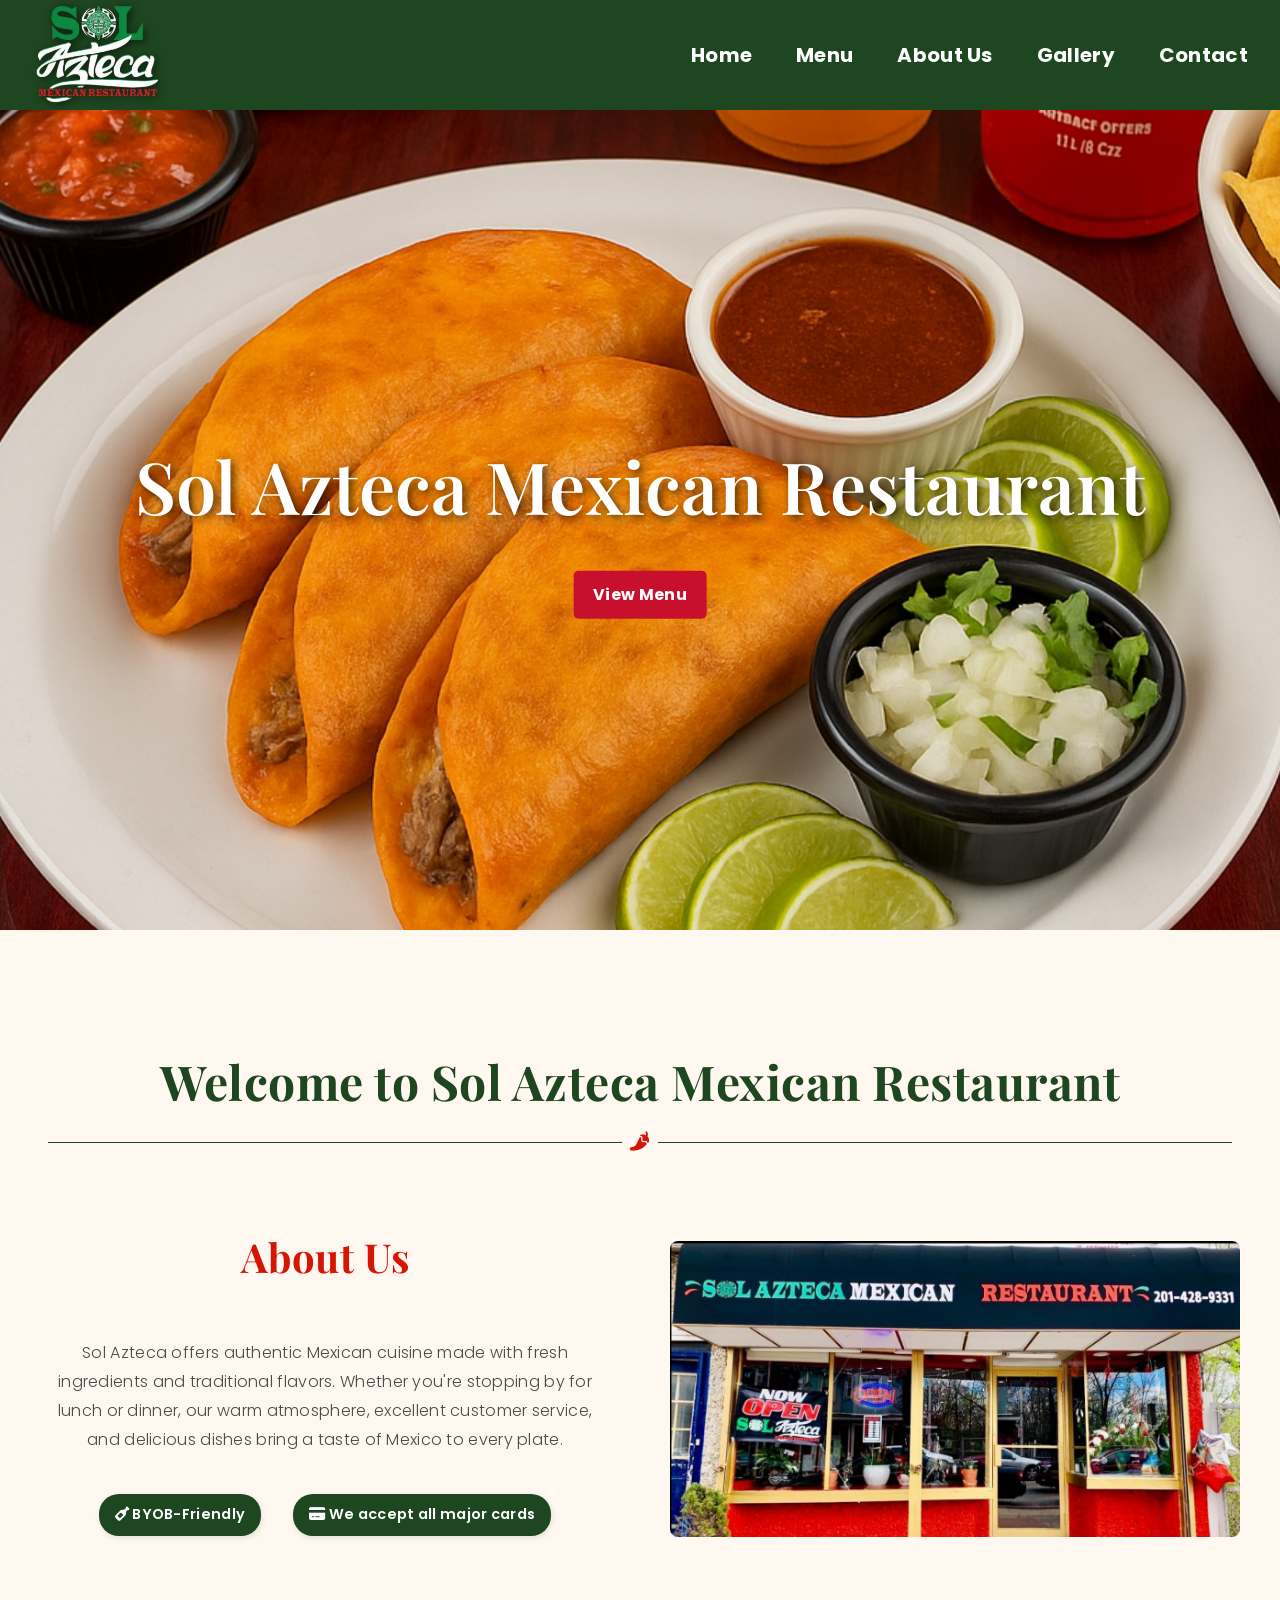
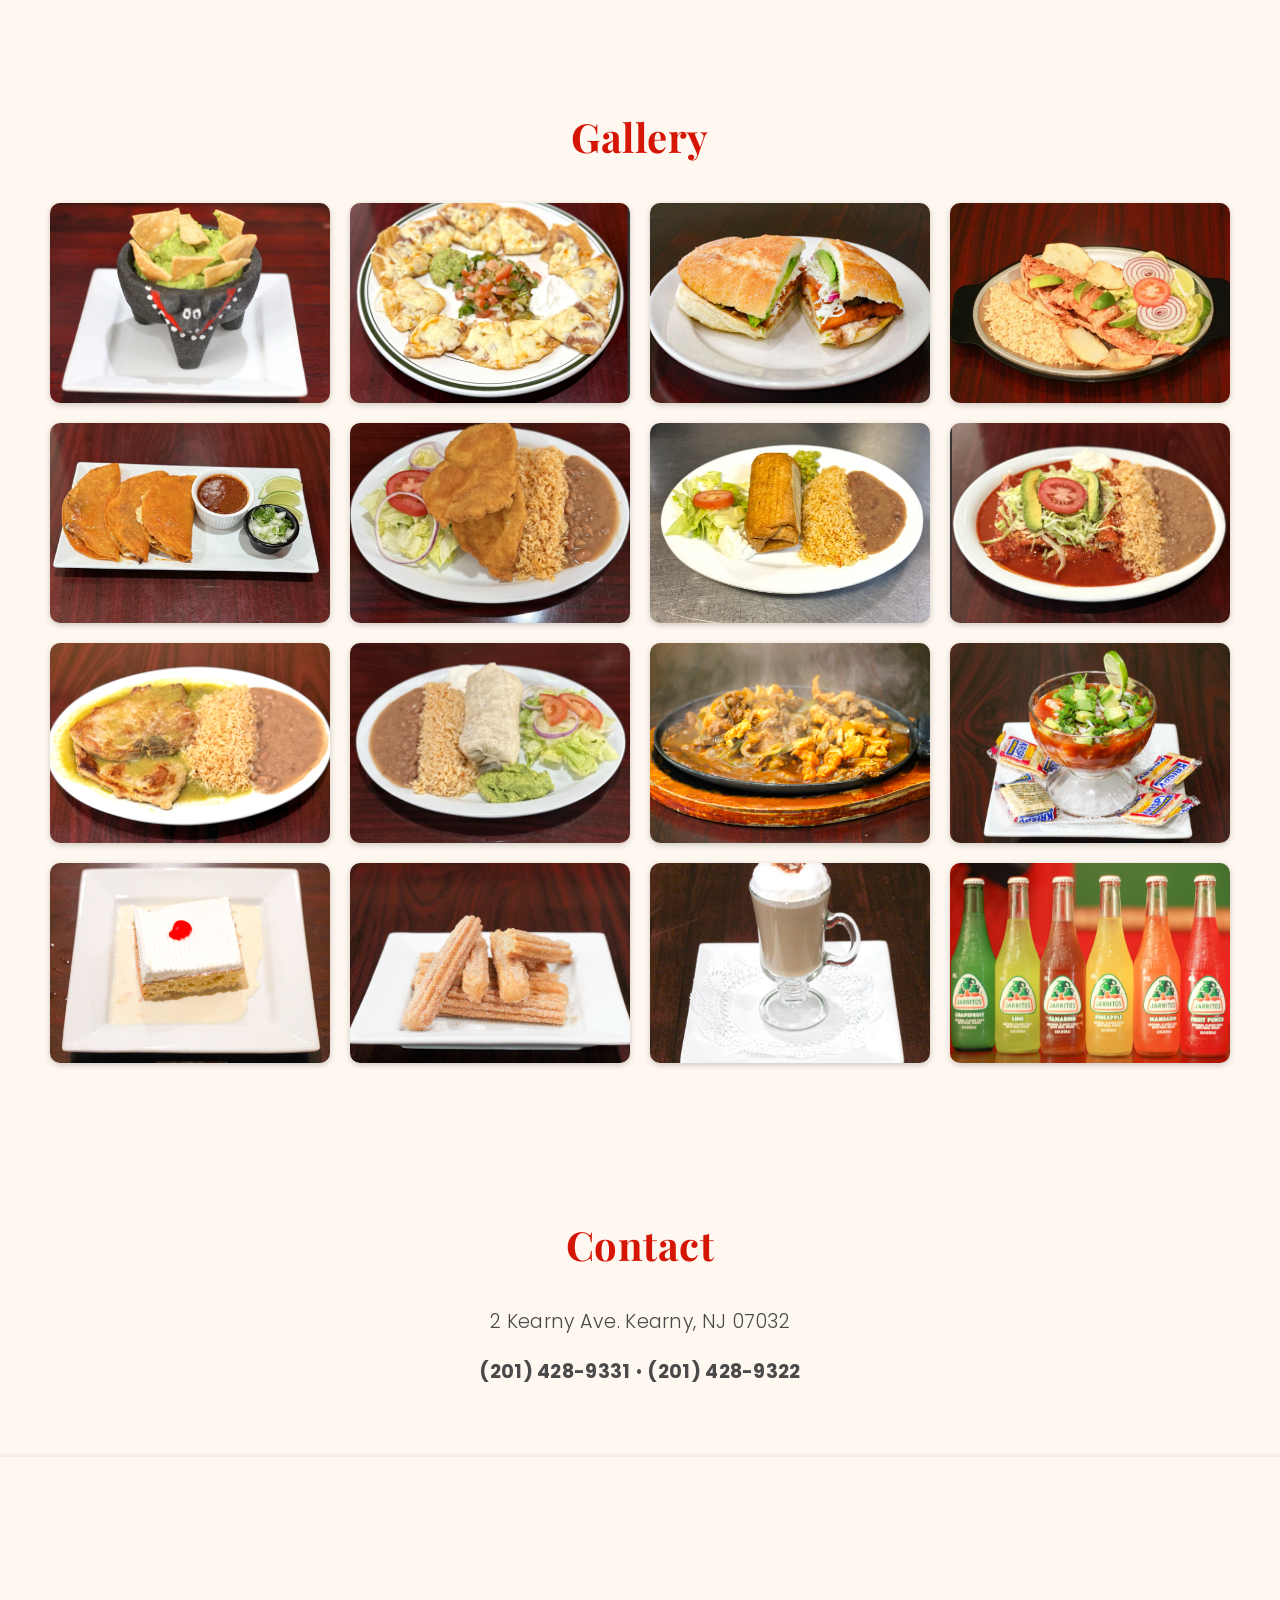
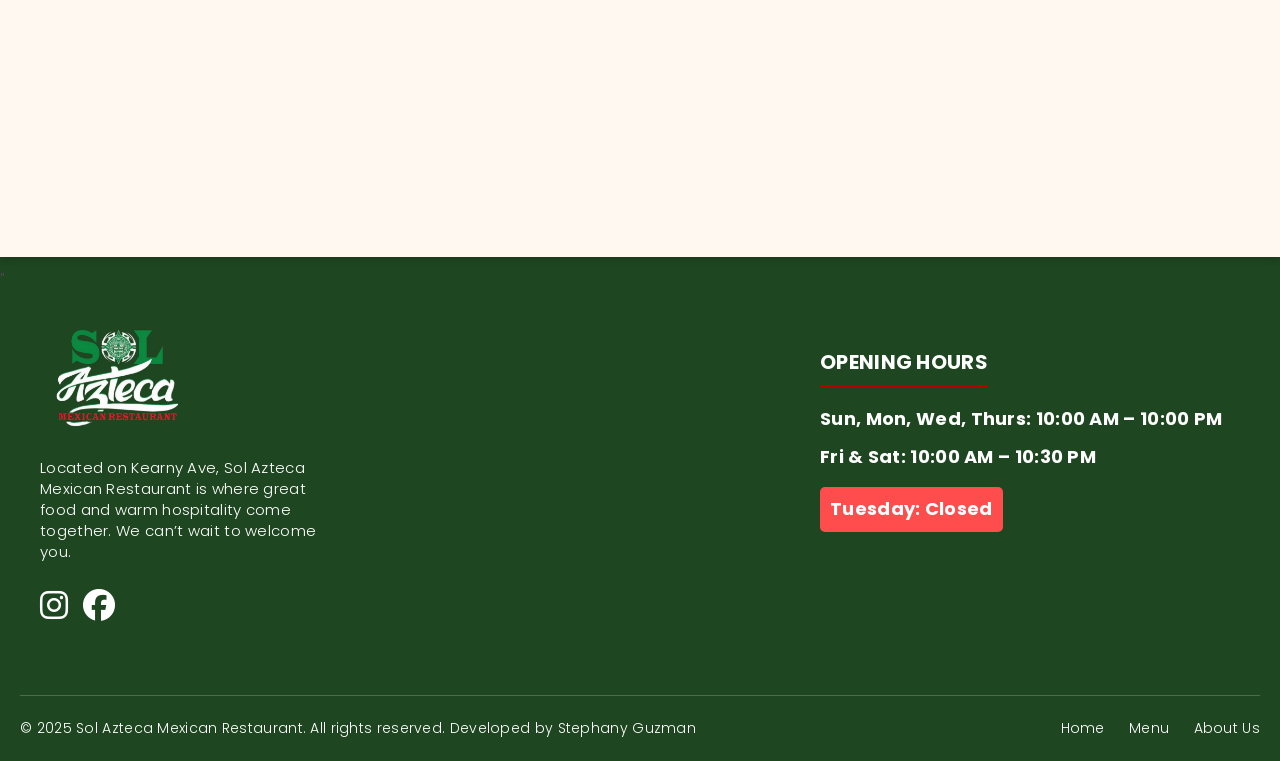
==== index.html @ 0f2d443c "Update styles and scroll button behavior" ====
<!DOCTYPE html>
<html lang="en">
<head>
  <meta charset="UTF-8" />
  <meta name="viewport" content="width=device-width, initial-scale=1.0" />
  <title>Sol Azteca Restaurant</title>
  <link rel="stylesheet" href="style.css" />
  <link href="https://fonts.googleapis.com/css2?family=Playfair+Display&family=Poppins&display=swap" rel="stylesheet">
  <link rel="stylesheet" href="https://cdnjs.cloudflare.com/ajax/libs/font-awesome/6.4.0/css/all.min.css">
  <link href="https://fonts.googleapis.com/css2?family=Open+Sans:wght@700&display=swap" rel="stylesheet">
</head>
<body>

  <!-- Header / Navigation -->
<header id="home" class="navbar">
  <div class="header-content">
    <!-- Logo -->
    <a href="#home">
      <img src="images/logo1.png" alt="Sol Azteca Logo" class="logo" />
    </a>

    <!-- Hamburger Icon (for mobile) -->
    <div class="hamburger" id="hamburger">
      <span></span>
      <span></span>
      <span></span>
    </div>

    <!-- Navigation Links (visible on desktop) -->
    <nav>
      <ul class="nav-links">
        <li><a href="#home">Home</a></li>
        <li><a href="menu.html">Menu</a></li>
        <li><a href="#aboutUs">About Us</a></li>
        <li><a href="#gallery">Gallery</a></li>        
        <li><a href="#contact-us">Contact</a></li>    
      </ul>
    </nav>
  </div>
</header>

<!-- Mobile Slide-In Menu -->
<div class="backdrop" id="backdrop"></div>
<div class="side-menu" id="sideMenu">
  <span class="close-btn" id="closeBtn">&times;</span>
  <ul>
    <li><a href="#home">Home</a></li>
    <li><a href="menu.html">Menu</a></li>
    <li><a href="#aboutUs">About Us</a></li>
    <li><a href="#gallery">Gallery</a></li>       
    <li><a href="#contact-us">Contact Us</a></li>    
  </ul>
</div>

  <!-- Hero Section -->
  <section class="hero-section">
    <img src="images/foto.png" alt="Torta Dish" class="hero-image">
    <img src="images/mobileversion1.png" alt="Torta Dish" class="hero-image mobile-hero">
    <!--<img src="image3.png" alt="Torta Dish" class="hero-image">-->
    <div class="hero-text-container">
      <h1 class="hero-text">Sol Azteca Mexican Restaurant</h1>
      <a href="menu.html" class="view-menu-btn">View Menu</a>
    </div>
  </section>

  <!-- About Us Section -->
  <section id="aboutUs" class="welcome-section">
    <h1 class="welcome-heading">Welcome to Sol Azteca Mexican Restaurant</h1>
    <div class="icon-divider">
      <i class="fas fa-pepper-hot"></i>
    </div>
  </section>

  <section class="about-us-section">
    <div class="column left">
      <h2 class="section-heading">About Us</h2>
      <p>
        Sol Azteca offers authentic Mexican cuisine made with fresh ingredients and traditional flavors.
        Whether you're stopping by for lunch or dinner, our warm atmosphere, excellent customer service,
        and delicious dishes bring a taste of Mexico to every plate.
      </p>
      <div class="about-extra-pill-container">
        <span class="about-pill">
          <i class="fas fa-wine-bottle"></i> BYOB-Friendly</span>
        <span class="about-pill">
          <i class="fas fa-credit-card"></i> We accept all major cards</span>
      </div>

    </div>
    <div class="column right">
      <img src="images/image2.png" alt="Our Restaurant">
    </div>
  </section>

  <section class="gallery-section" id="gallery">
    <h2 class="section-heading">Gallery</h2>
    <div class="gallery-container">
      <img src="images/picture0.png" alt="Restaurant exterior">
      <img src="images/pic4.png" alt="Restaurant exterior">
      <img src="images/picture3.png" alt="Restaurant exterior">
      <img src="images/pic1.png" alt="Tacos al pastor">
      <img src="images/pic2.png" alt="Restaurant interior">
      <img src="images/pic3.png" alt="Restaurant exterior">
      <img src="images/pic5.png" alt="Restaurant exterior">
      <img src="images/pic6.png" alt="Restaurant exterior">
      <img src="images/pic7.png" alt="Restaurant exterior">
      <img src="images/pic8.png" alt="Restaurant exterior">
      <img src="images/pic9.png" alt="Restaurant exterior">
      <img src="images/picture9.png" alt="Restaurant exterior">
      <img src="images/pic11.png" alt="Restaurant exterior">
      <img src="images/pic12.png" alt="Restaurant exterior">
      <img src="images/pic10.png" alt="Restaurant exterior">
      <img src="images/picture10.png" alt="Restaurant exterior">
    </div>
    <div id="lightbox" class="lightbox">
      <span class="lightbox-close">&times;</span>
      <img class="lightbox-img" src="" alt="Enlarged image">
      <a class="prev">&#10094;</a>
      <a class="next">&#10095;</a>
    </div>
  </section>

  <section id="contact-us">
  <h2 class="section-heading">Contact</h2>
  <p class="contact-address">2 Kearny Ave. Kearny, NJ 07032</p>
  <p class="contact-phone">
    <a href="tel:2014289331">(201) 428-9331</a>
    <span class="dot">•</span>
    <a href="tel:2014289322">(201) 428-9322</a>
  </p>
</section>

  <div class="map-container">
  <iframe
    src="https://www.google.com/maps/embed?pb=!1m18!1m12!1m3!1d3022.4393961234505!2d-74.1598966239723!3d40.75235957138764!2m3!1f0!2f0!3f0!3m2!1i1024!2i768!4f13.1!3m3!1m2!1s0x89c2558ed1b25737%3A0x74ed5028682b378c!2sSol%20Azteca%20Mexican%20Restaurant!5e0!3m2!1sen!2sus!4v1751245644269!5m2!1sen!2sus" width="1200" height="400" style="border:0;" allowfullscreen="" loading="lazy" referrerpolicy="no-referrer-when-downgrade"></iframe>"
  </iframe>
</div>

  <!-- Contact Footer Section -->
<footer class="contact-footer">
  <div class="contact-content left">
    <!-- Left: Logo and Tagline -->
    <div class="footer-column">
      <img src="images/logo1.png" alt="Sol Azteca Logo" class="footer-logo">
      <p class="footer-tagline">
        Located on Kearny Ave, Sol Azteca Mexican Restaurant is where great food and warm hospitality come together. We can’t wait to welcome you.
      </p>
      <div class="social-icons">
        <a href="https://www.instagram.com/solaztecarestaurant/" target="_blank" aria-label="Instagram">
          <i class="fab fa-instagram"></i>
        </a>
        <a href="https://www.facebook.com/SolAztecaNewJersey" target="_blank" aria-label="Facebook">
          <i class="fab fa-facebook"></i>
        </a>
      </div>
    </div>

    <!-- Right: Opening Hours -->
    <div class="footer-column right">
      <h4>OPENING HOURS</h4>
      <ul class="hours-list">
        <li><span class="day-label">Sun, Mon, Wed, Thurs:</span><span class="hour-time"> 10:00 AM – 10:00 PM</span></li>
        <li><span class="day-label">Fri & Sat:</span><span class="hour-time"> 10:00 AM – 10:30 PM</span></li>
        <li><span class="closed-day">Tuesday: Closed</span></li>
      </ul>
    </div>
  </div>

  <!-- Bottom Row -->
  <div class="footer-bottom">
    <p>© 2025 Sol Azteca Mexican Restaurant. All rights reserved. Developed by Stephany Guzman</p>

    <div class="footer-links">
      <a href="index.html#home">Home</a>
      <a href="menu.html">Menu</a>
      <a href="index.html#aboutUs">About Us</a>
    </div>
  </div>
</footer>

<button id="backToTop" title="Back to top">
  <span class="arrow-up">↑</span>
</button>
  
  <script src="script.js"></script>
</body>
</html>
---- style.css ----
/* -------------------- */
/* 🌐 GLOBAL RESET & BASE */
/* -------------------- */
html {
  margin: 0;
  padding: 0;
  scroll-behavior: smooth;
}

body {
  margin: 0;
  padding: 0;
  overflow-x: hidden;
  font-family: 'Poppins', sans-serif;
  font-weight: 300;
  line-height: 1.8;
  letter-spacing: 0.3px;
  background-color: #fff8f0;
  color: #4a4a4a;
}

/* -------------------- */
/* 🔝 NAVIGATION BAR    */
/* -------------------- */
.navbar {
  background-color: #1E4620;
  padding: 0 20px;
  height: 110px;
  display: flex;
  align-items: center;
  z-index: 1000;
  overflow: visible;
  position: sticky;  
  top: 0; 
}

.header-content {
  display: flex;
  justify-content: space-between;
  align-items: center;
  width: 100%;
  flex-wrap: wrap;
}

.logo {
  height: 120px;
  width: auto;
  filter: drop-shadow(2px 2px 4px rgba(0, 0, 0, 0.6));
  margin-top: 5px;
}

/* Nav links */
.nav-links {
  list-style: none;
  display: flex;
  gap: 20px;
  margin: 0;
  padding: 0;
}

.nav-links a {
  padding: 8px 12px;
  border-radius: 5px;
  text-decoration: none;
  color: white;
  font-weight: bold;
  font-size: 20px;
  transition: background-color 0.3s ease;
}

.nav-links a:hover {
  background-color: #B70100;
  color: white;
}

/* Hamburger */
.hamburger {
  display: none;
  flex-direction: column;
  gap: 5px;
  cursor: pointer;
  margin-left: auto;
}

.hamburger span {
  width: 25px;
  height: 3px;
  background: white;
  border-radius: 2px;
}

/* Sidebar styles */
.side-menu {
  position: fixed;
  top: 0;
  right: -300px;
  left: auto;
  width: 250px;
  height: 100%;
  background-color: #004d00;
  color: white;
  padding: 60px 20px;
  box-shadow: -2px 0 5px rgba(0,0,0,0.5);
  transition: right 0.3s ease;
  z-index: 1100;
}

.side-menu ul {
  list-style: none;
  padding: 0;
}

.side-menu li {
  margin: 20px 0;
  border-bottom: 1px solid white;
  padding-bottom: 10px;
}

.side-menu a {
  color: white;
  text-decoration: none;
  font-size: 18px;
}

.side-menu.show {
  right: 0;
}

.close-btn {
  position: absolute;
  top: 20px;
  right: 25px;
  font-size: 30px;
  cursor: pointer;
}

/* Backdrop */
.backdrop {
  position: fixed;
  top: 0;
  left: 0;
  width: 100%;
  height: 100vh;
  background-color: rgba(0, 0, 0, 0.5);
  z-index: 998;
  display: none;
}

.backdrop.visible {
  display: block;
}

/* -------------------- */
/* 🖼️ HERO SECTION      */
/* -------------------- */

.hero-section {
  position: relative;
  width: 100%;
  height: calc(100vh - 80px);        
  overflow: hidden;
}

.hero-section .hero-image {
  position: absolute;   
  top: 0;
  left: 0;
  width: 100%;
  height: 100%;
  object-fit: cover;
  z-index: 0;           
}

.hero-text-container {
  position: absolute;
  top: 50%;
  left: 50%;
  transform: translate(-50%, -50%);
  padding: 30px 40px; 
  border-radius: 12px;
  text-align: center;
  animation: fadeInUp 1s ease-out forwards;
}

.hero-text {
  font-family: 'Playfair Display', serif;
  font-size: 4.5rem;
  font-weight: 600;
  color: white;
  text-shadow: 3px 3px 10px rgba(0, 0, 0, 0.7);
  margin: 0;
  text-align: center;
  white-space: nowrap; 
}

.view-menu-btn {
  display: inline-block;
  margin-top: 20px;
  padding: 10px 20px;
  background-color: #c8102e; 
  color: white;
  font-weight: bold;
  text-decoration: none;
  border-radius: 5px;
  font-size: 1rem;
  transition: background-color 0.3s ease;
}

.view-menu-btn:hover {
  background-color: #a50d25;
}

.view-menu-btn:focus {
  outline: 2px solid #fff;
  outline-offset: 2px;
}

/* -------------------- */
/* 🎨 FEATURED IMAGE    */
/* -------------------- */
.featured-image img {
  width: 100%;
  max-width: 900px;
  display: block;
  margin: 30px auto;
  border-radius: 10px;
  box-shadow: 0 4px 12px rgba(0, 0, 0, 0.2);
}

/* -------------------- */
/* 🏠 GENERAL HEADER    */
/* -------------------- */

.welcome-heading {
  font-family: 'Playfair Display', serif; 
  font-style: normal;                     
  font-weight: 700;
  font-size: 3rem;
  color: #1E4620;                         
  margin: 0.5rem 0;
  letter-spacing: 0.5px;
  padding-top: 60px; 
}

.icon-divider {
  display: flex;
  align-items: center;
  justify-content: center;
  margin: 0.3rem 0 0.6rem;
}
.icon-divider::before,
.icon-divider::after {
  content: "";
  flex: 1;
  height: 0.5px;
  background: #1E4620;
  margin: 0 0.5rem;
}
.icon-divider i {
  color: #D61605;  /* pepper-red accent */
  font-size: 1.2rem;
}

/* -------------------- */
/* 🏠 ABOUT US SECTION  */
/* -------------------- */

.about-us-section {
  display: flex;
  align-items: flex-start;
  gap: 40px;
  max-width: 1200px;
  margin: 60px auto;
  padding: 0 20px;
  padding-bottom: 60px; 
}

.column {
  flex: 1 1 50%;
}

.column.right img {
  width: 100%;
  display: block;
  border-radius: 8px;
}

.column.left {
  display: flex;
  flex-direction: column;
  justify-content: center;
  transform: translateY(-80px); 
  padding-right: 20px; 
  align-items: center;
  text-align: center;
  margin-bottom: -65px; 
}

.section-heading {
  font-size: 1.8rem;
}

/* Container for the policy pills */
.about-extra-pill-container {
  margin-top: 1.5rem;
  display: flex;
  gap: 2rem;
  flex-wrap: wrap;
  justify-content: center;
}

/* Individual pill styles */
.about-pill {
  display: inline-block;
  background-color: #1E4620;  
  color: white;
  padding: 0.5rem 1rem;
  border-radius: 20px;
  font-size: 0.9rem;
  font-weight: 600;
  white-space: nowrap;
  box-shadow: 1px 2px 6px rgba(0, 0, 0, 0.1);
  transition: background-color 0.3s ease-in-out;
}

.about-pill:hover {
  background-color: #15401a;  /* slightly darker green */
  box-shadow: 0 4px 8px rgba(0, 0, 0, 0.3); /* bolder shadow */
}

/* -------------------- */
/* 🖼️ GALLERY SECTION   */
/* -------------------- */

.gallery-section {
  padding: 50px 20px 40px !important; 
  max-width: 1200px;
  margin: auto;
  text-align: center;
}

.gallery-container {
  display: grid;
  grid-template-columns: repeat(4, 1fr); /* Always 4 on desktop */
  gap: 20px;
  padding: 0 10px;
}

.gallery-container img {
  width: 100%;
  height: 200px;              
  object-fit: cover;         
  border-radius: 10px;       
  box-shadow: 0 2px 6px rgba(0, 0, 0, 0.2);
  background-color: transparent; 
}

/* -------------------- */
/* 💡 LIGHTBOX POPUP    */
/* -------------------- */

.lightbox {
  display: none;
  position: fixed;
  z-index: 9999;
  top: 0; left: 0;
  width: 100vw;
  height: 100vh;
  background-color: rgba(0,0,0,0.9);
  justify-content: center;
  align-items: center;
  flex-direction: column;
}

.lightbox-img {
  width: auto;
  height: 80vh; 
  max-width: 90vw;
  object-fit: contain; 
  border-radius: 10px;
  box-shadow: 0 4px 20px rgba(255, 255, 255, 0.2);
}

.lightbox-close {
  position: absolute;
  top: 30px;
  right: 50px;
  color: white;
  font-size: 40px;
  font-weight: bold;
  cursor: pointer;
  z-index: 10000;
}

.lightbox .prev,
.lightbox .next {
  position: absolute;
  top: 50%;
  font-size: 50px;
  color: white;
  cursor: pointer;
  transform: translateY(-50%);
  user-select: none;
  padding: 0 20px;
}

.lightbox .prev { left: 0; }
.lightbox .next { right: 0; }


/* -------------------- */
/* 📞 CONTACT FOOTER    */
/* -------------------- */
#contact-us {
  text-align: center;
  padding: 50px 15px 30px;  /* top | left/right | bottom */
  font-size: 1.2rem;
  line-height: 1.6;
}

.contact-address {
  margin-bottom: 10px;
}

.contact-phone a {
  color: inherit;
  text-decoration: none;
  font-weight: bold;
}

.contact-phone a:hover {
  color: #c93b2c;
}

.contact-footer {
  background-color: #1E4620;
  color: white;
  padding: 40px 20px 20px;
  font-family: 'Poppins', sans-serif;
}

.contact-content {
  display: flex;
  justify-content: space-between;
  align-items: flex-start;
  flex-wrap: wrap;
  max-width: 1300px;
  margin: 0 auto;
  gap: 40px 30px;
}

.footer-logo {
  height: 120px;
  max-width: 100%;
}

.footer-tagline {
  color: white;
  font-size: 15px;
  margin-top: 10px;
  line-height: 1.4;
  max-width: 300px;
}

.footer-column {
  flex: 1;
  padding: 20px;
  min-width: 250px;
}

.footer-column.left {
  text-align: left;
  font-size: 1.1rem;  
  line-height: 1.6;
}

.footer-column.center {
  text-align: center;
}

.footer-column.right {
  text-align: left;
  display: flex;
  flex-direction: column;
  align-items: flex-start;
  flex: 1.2;               
  max-width: 420px;        
} 

.footer-column h3,
.footer-column h4 {
  margin-bottom: 10px;
  font-size: 20px;
}

.footer-column ul {
  list-style: none;
  padding: 0;
  margin: 0;
}

.footer-column ul li {
  margin-bottom: 6px;
}

.footer-column.right ul li {
  font-size: 18px;
  font-weight: 700; 
}

.footer-column.right .closed-day {
  background-color: #ff4c4c;
  color: white;
  padding: 6px 10px;
  border-radius: 5px;
  font-weight: bold;
  display: inline-block;
  margin-top: 8px;
}

.footer-column.right h4 {
  border-bottom: 3px solid #B70100;
  display: inline-block;
  padding-bottom: 5px;
  margin-bottom: 15px;
}

/* Social Media Icons */
.social-icons {
  margin-top: 10px;
  display: flex;
  gap: 15px;
}

.social-icons a {
  color: white;
  font-size: 32px;
  text-decoration: none;
  transition: color 0.3s ease, transform 0.3s ease;
}

.social-icons a:hover {
  color: #B70100;
  transform: scale(1.1);
}

/* Footer Bottom */
.footer-bottom {
  margin-top: 40px;
  padding-top: 20px;
  border-top: 1px solid #ffffff33;
  display: flex;
  justify-content: space-between;
  flex-wrap: wrap;
  font-size: 14px;
}

.footer-bottom p {
  margin: 0;
}

.footer-links a {
  color: white;
  margin-left: 20px;
  text-decoration: none;
}

.footer-links a:hover {
  text-decoration: underline;
}

/* -------------------- */
/* 🌱 MAP CONTAINER     */
/* -------------------- */
.map-container {
  width: 100vw;
  max-width: none;
  height: 400px;
  margin: 20px 0 0;
  position: relative;
  left: 50%;
  transform: translateX(-50%);
  box-shadow: 0 2px 8px rgba(0,0,0,0.2);
}

.map-container iframe {
  width: 100%;
  height: 100%;
  border: 0;
}

/* ----------------- */
/*  UTILITY STYLES   */
/* ----------------- */

.section-heading {
  text-align: center;
  font-size: 2.5rem;
  font-weight: 700;
  color: #d61605;
  margin: 60px auto 30px;
  font-family: 'Playfair Display', serif;
  letter-spacing: 0.5px;
}

/* -------------------- */
/* 🍽️ MENU PAGE        */
/* -------------------- */
h1 {
  font-size: 2.5rem;
  color: #B70100;
  text-align: center;
  margin: 40px auto 20px auto;
}

.menu-hero {
  position: relative;   
  top: 0;
  left: 0;
  width: 100%;
  height: 400px;
  overflow: hidden;
  z-index: 0;
}

.menu-image {
  width: 100%;
  height: 100%;
  object-fit: cover;
}

.menu-title {
  font-family: 'Playfair Display', serif;
  font-size: 4.5rem;
  font-weight: 600;
  color: white;
  text-shadow: 3px 3px 10px rgba(0, 0, 0, 0.7);
  margin: 0;
  text-align: center;
  white-space: nowrap;
  position: absolute;
  top: 50%;
  left: 50%;
  transform: translate(-50%, -50%);
  z-index: 1; 
}

.menu-nav {
  display: flex;
  justify-content: center;
  background-color: white;
  padding: 0; 
  margin: 0;  
  width: 100vw; 
  border-top: none;
  border-bottom: 1px solid #ddd;
}

.menu-nav .tab-nav {
  cursor: pointer;
  text-decoration: none;
  color: #B70100;
  font-weight: bold;
  padding: 10px 0;
  position: relative;
  transition: all 0.3s ease;
  text-align: center;
  flex: 1;
}

section:not(.hero-section) {
  padding: 40px 40px;
  max-width: 1200px;
  margin: auto;
}

section h2 {
  color: #d61605;
}

.menu-category h2.section-title {
  text-align: center;      
  margin: 0 0 1rem;      
  font-size: 2rem;
  font-weight: 700;
  color: #d61605;
  font-family: 'Playfair Display', serif;
  letter-spacing: 0.5px;
}

.section-note {
  font-style: italic;
  color: #2E7D32;
  margin-top: -0.3rem;   
  margin-bottom: 0.5rem; 
  display: block;
  font-size: 1rem;
  padding-left: 4px;
  text-align: center;
}

/*full-width underline */
.section-lines {
  margin: 1rem 0 2rem;     /* space above/below the line */
}

.green-line {
  width: 100%;             
  height: 2px;             /* adjust thickness here */
  background-color: #1E4620;
}

hr {
  all: unset;
}

.menu-category#food {
  display: block; 
}

.menu-items {
  display: flex;
  flex-wrap: wrap;
  gap: 40px 60px;
  justify-content: flex-start;
  margin-top: 20px;
}

.menu-item {
  flex: 0 1 calc(33.333% - 40px);
  box-sizing: border-box;
  margin-bottom: 40px;
}

.menu-item h3 {
  font-weight: bold;
  margin-bottom: 5px;
  color: #000
}

.menu-item p {
  margin: 4px 0;
  line-height: 1.4;
}

.menu-item .description {
  margin-bottom: 20px;
  color: #2E7D32;
  font-style: italic;
}

.menu-item .price {
  margin-top: 20px;
  font-weight: bold;
  color: #000;
}

.price-options {
  margin-top: 8px;
}

.price-row {
  display: flex;
  justify-content: space-between;
  padding-left: 8px;
}

.price-row span:first-child {
  color: #2E7D32;
  font-weight: bold;
}

.price-row span:last-child {
  color: #000;
  font-weight: bold;
  font-size: 1rem;
}

.menu-item .price,
.price-row span:last-child {
  font-size: 1rem; 
}

.tab-nav {
  flex: 1;
  text-align: center;
  padding: 18px 0;
  font-weight: bold;
  font-size: 18px;
  background-color: white;
  color: darkred;
  cursor: pointer;
  transition: background-color 0.3s;
}

.tab-nav::after {
  content: "";
  position: absolute;
  bottom: 0;
  left: 20%;
  width: 60%;
  height: 3px;
  background-color: transparent;
  transition: background-color 0.3s ease;
}

.tab-nav.active-tab::after {
  background-color: #B70100; /* red underline */
}

.tab-nav:hover {
  color: white;                 
  background-color: #b22222;   
}

.tab-nav.active-tab {
  background-color: #b22222; 
  color: white;
}

@media (max-width: 768px) {
  .menu-item {
    flex: 1 1 100%;
  }

  .menu-nav {
    font-size: 1rem;
    margin: 20px auto;
  }

  h1 {
    font-size: 2rem;
    margin-top: 30px;
  }

  .menu-items {
    gap: 20px;
  }
}

/* -------------------- */
/* 📦 MISC COMPONENTS   */
/* -------------------- */
.container {
  width: 100%;
  margin: 0 auto;
  padding: 0 2rem;
}

.dropdown {
  position: relative;
  display: inline-block;
}

.dropdown-content {
  display: none;
  position: absolute;
  background-color: #f9f9f9;
  box-shadow: 0px 8px 16px 0px rgba(0,0,0,0.2);
  z-index: 1;
  min-width: 160px;
}

.dropdown-content a {
  color: black;
  padding: 12px 16px;
  text-decoration: none;
  display: block;
}

.dropdown-content a:hover {
  background-color: #f1f1f1;
}

.dropdown:hover .dropdown-content {
  display: block;
}

.price-options {
  margin-top: 0.5rem;
  max-width: 250px;
}

.price-row {
  display: flex;
  justify-content: space-between;
  font-size: 0.95rem;
  margin-bottom: 0.25rem;
}

#backToTop {
  position: fixed;
  bottom: 80px;
  right: 30px;
  z-index: 999;
  background-color: transparent;
  border: 2px solid #ffc107;
  color: #ffc107;
  border-radius: 50%;
  width: 40px;
  height: 40px;
  font-size: 30px;
  font-weight: bold;
  cursor: pointer;
  display: none;
  align-items: center;
  justify-content: center;
  transition: background-color 0.3s;
}

.back-to-top svg {
  width: 15px;
  height: 15px;
  stroke: #ffc107;
  stroke-width: 10; /* Make arrow thicker */
  fill: none;
}

#backToTop:hover {
  background-color: rgba(255, 255, 255, 0.1);
}

/* -------------------- */
/* 📱 RESPONSIVENESS    */
/* -------------------- */
@media (max-width: 768px) {
  html {
    scroll-padding-top: 100px; 
  }
}

@media (max-width: 480px) {
  .gallery-heading {
    margin-top: 0px !important;
    margin-bottom: 15px;
  }

  .gallery-section {
    padding-top: 0 !important;
    margin-top: 0px;
  }
}

@media (max-width: 768px) {
  .logo {
    max-width: 120px; 
    height: auto;      
  }
}

@media (max-width: 480px) {
  .logo {
    max-width: 100px;  
    height: auto;
  }
}

@media (max-width: 768px) {
  .hamburger {
    display: flex;
  }

  .nav-links {
    display: none;
  }

  .hero-text {
    font-size: 2.5rem;
    white-space: normal;
  }

  .view-menu-btn {
    font-size: 0.9rem;
    padding: 8px 16px;
  }

  .hero-text-container {
    padding: 20px;
  }

  .welcome-heading {
    font-size: 2rem;
    padding-top: 10px;
    text-align: center;
  }

  .icon-divider i {
    font-size: 1rem;
  }

  .featured-image img {
    margin: 20px auto;
    width: 90%;
  }

  .menu-hero {
    text-align: center;
  }

  .contact-content {
    flex-direction: column;
    align-items: center;
    text-align: center;
    padding: 0 10px;
  }

  .footer-column {
    padding: 10px 0;
    min-width: 100%;
  }

  .footer-column.right {
    align-items: center;
    max-width: 100%;
  }

  .social-icons {
    justify-content: center;
  }

  .footer-bottom {
    flex-direction: column;
    align-items: center;
    gap: 10px;
    text-align: center;
  }

  .footer-links a {
    margin-left: 10px;
    margin-right: 10px;
  }

  .about-us-section {
    flex-direction: column;
    text-align: center;
  }

  .column {
    flex: 1 1 100%;
  }

  .map-container {
    height: 300px;
    margin: 30px 0;
  }

  .gallery-container {
    grid-template-columns: repeat(3, 1fr);
  }

  .menu-item {
    flex: 1 1 100%;
  }

  .menu-nav {
    font-size: 1rem;
    margin: 20px auto;
  }

  h1 {
    font-size: 2rem;
    margin-top: 30px;
  }

  .menu-items {
    gap: 20px;
  }
}

/* animation keyframes */
@keyframes fadeInUp {
  from {
    opacity: 0;
    transform: translate(-50%, -40%);
  }
  to {
    opacity: 1;
    transform: translate(-50%, -50%);
  }
}

.mobile-hero {
  display: none;
}

@media (max-width: 768px) {
  .desktop-hero {
    display: none;
  }

  .mobile-hero {
    display: block;
  }
}

@media (max-width: 480px) {
  #contact-us {
    padding-top: 5px;
  }
}

@media (max-width: 480px) {
  .contact-phone {
    margin-bottom: 40px;
  }
}

@media (max-width: 768px) {
  .map-container {
    margin-bottom: 0;
  }

  #contact-us {
    padding-bottom: 0;
  }

  .contact-footer {
    margin-top: 0;
  }
}

/* MOBILE FOOTER */
@media (max-width: 480px) {
  .contact-footer {
    padding-top: 40px;
  }

  .footer-tagline {
    text-align: center;
    display: block;
    margin: 20px auto 0 auto;
    max-width: 300px; 
  }

  .footer-column.right h4 {
    margin-top: 20px;
    padding-top: 20px;
  }

  .footer-column.right .closed-day {
    display: block;
    margin: 15px auto 0 auto;
    text-align: center;
  }
}

@media (max-width: 480px) {
  .footer-column.right {
    text-align: center;
  }

  .hours-list {
    padding: 0;
  }

  .hours-list li {
    display: block;
    margin-bottom: 10px;
  }

  .day-label,
  .hour-time {
    display: inline-block;
    font-size: 16px;
    margin-left: 6px;
  }
}

@media (max-width: 900px) {
  .hero-text {
    font-size: 2rem;            
    padding: 0 16px;            
    text-align: center;         
    white-space: normal;       
    word-break: normal;          
    overflow-wrap: break-word;   
  }
}

@media (max-width: 600px) {
  #backToTop {
    width: 40px;
    height: 40px;
    font-size: 18px;
    bottom: 15px;
    right: 15px;
  }
}
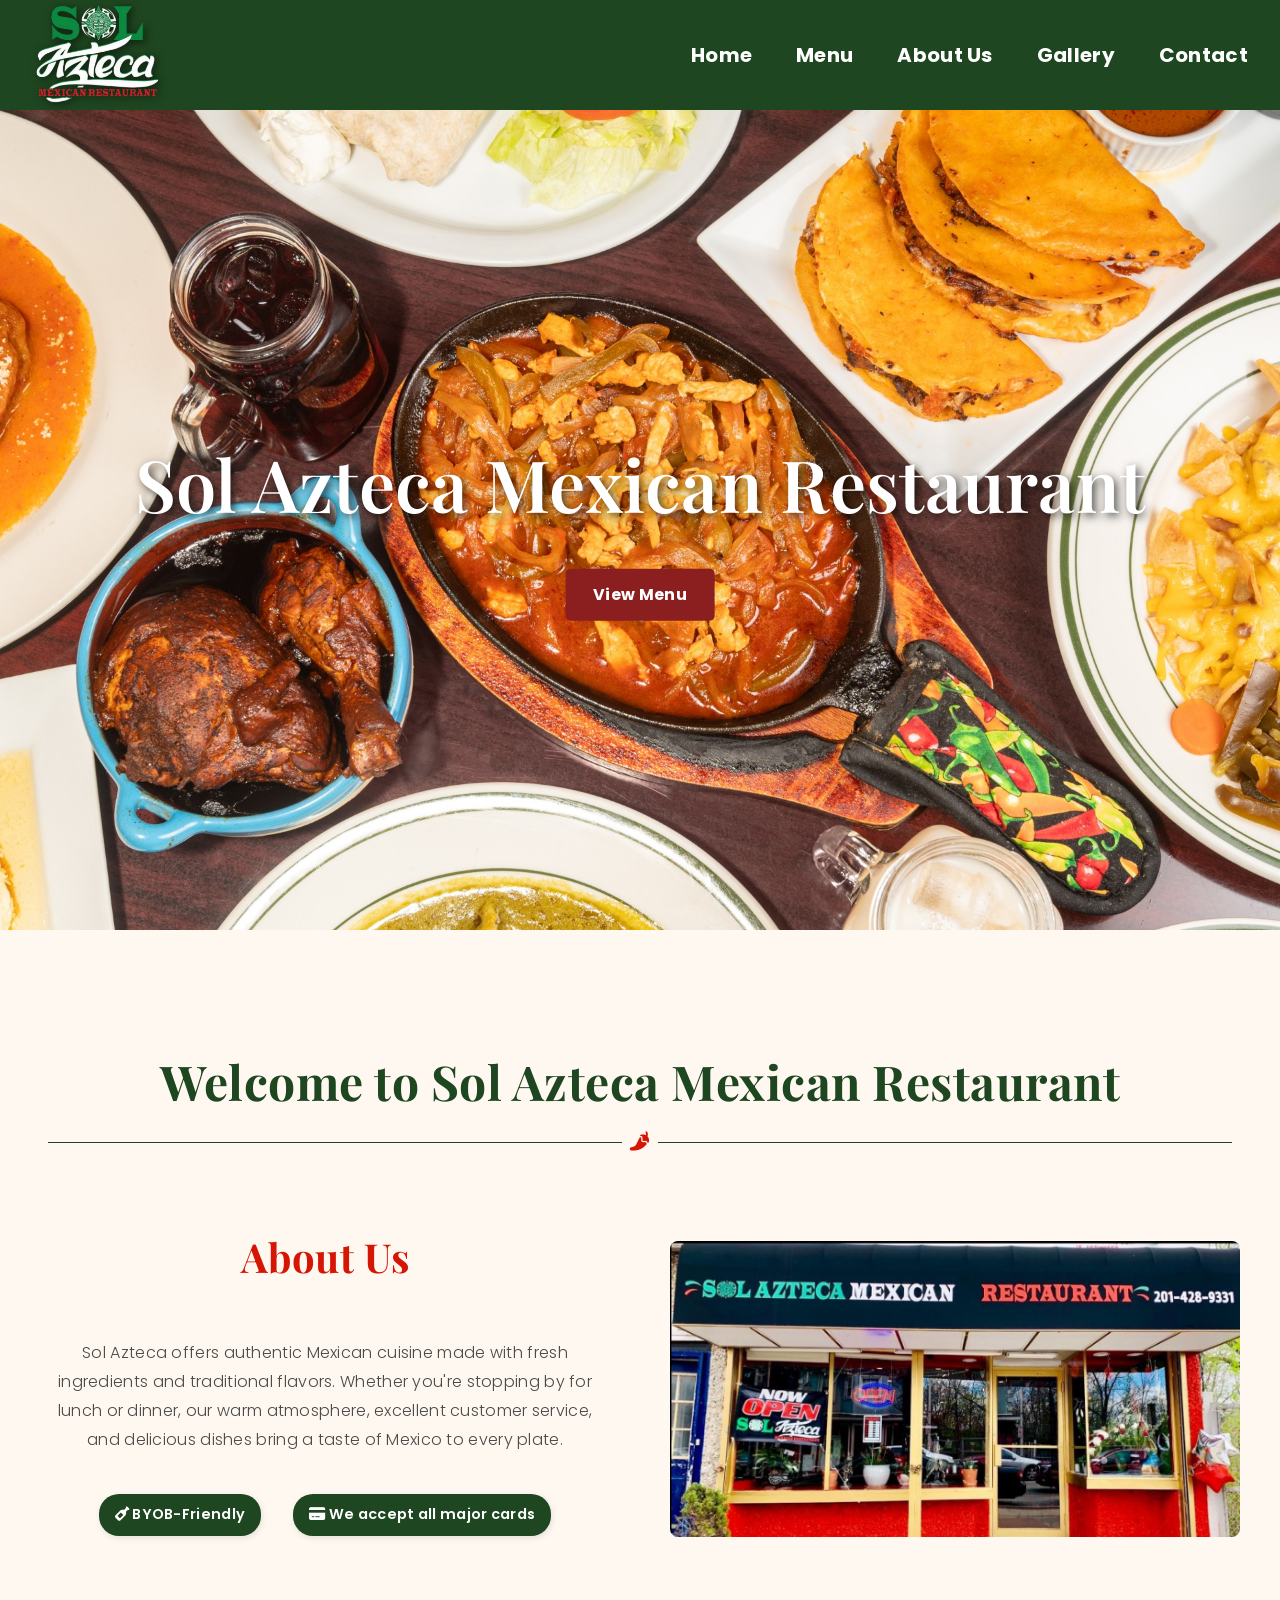
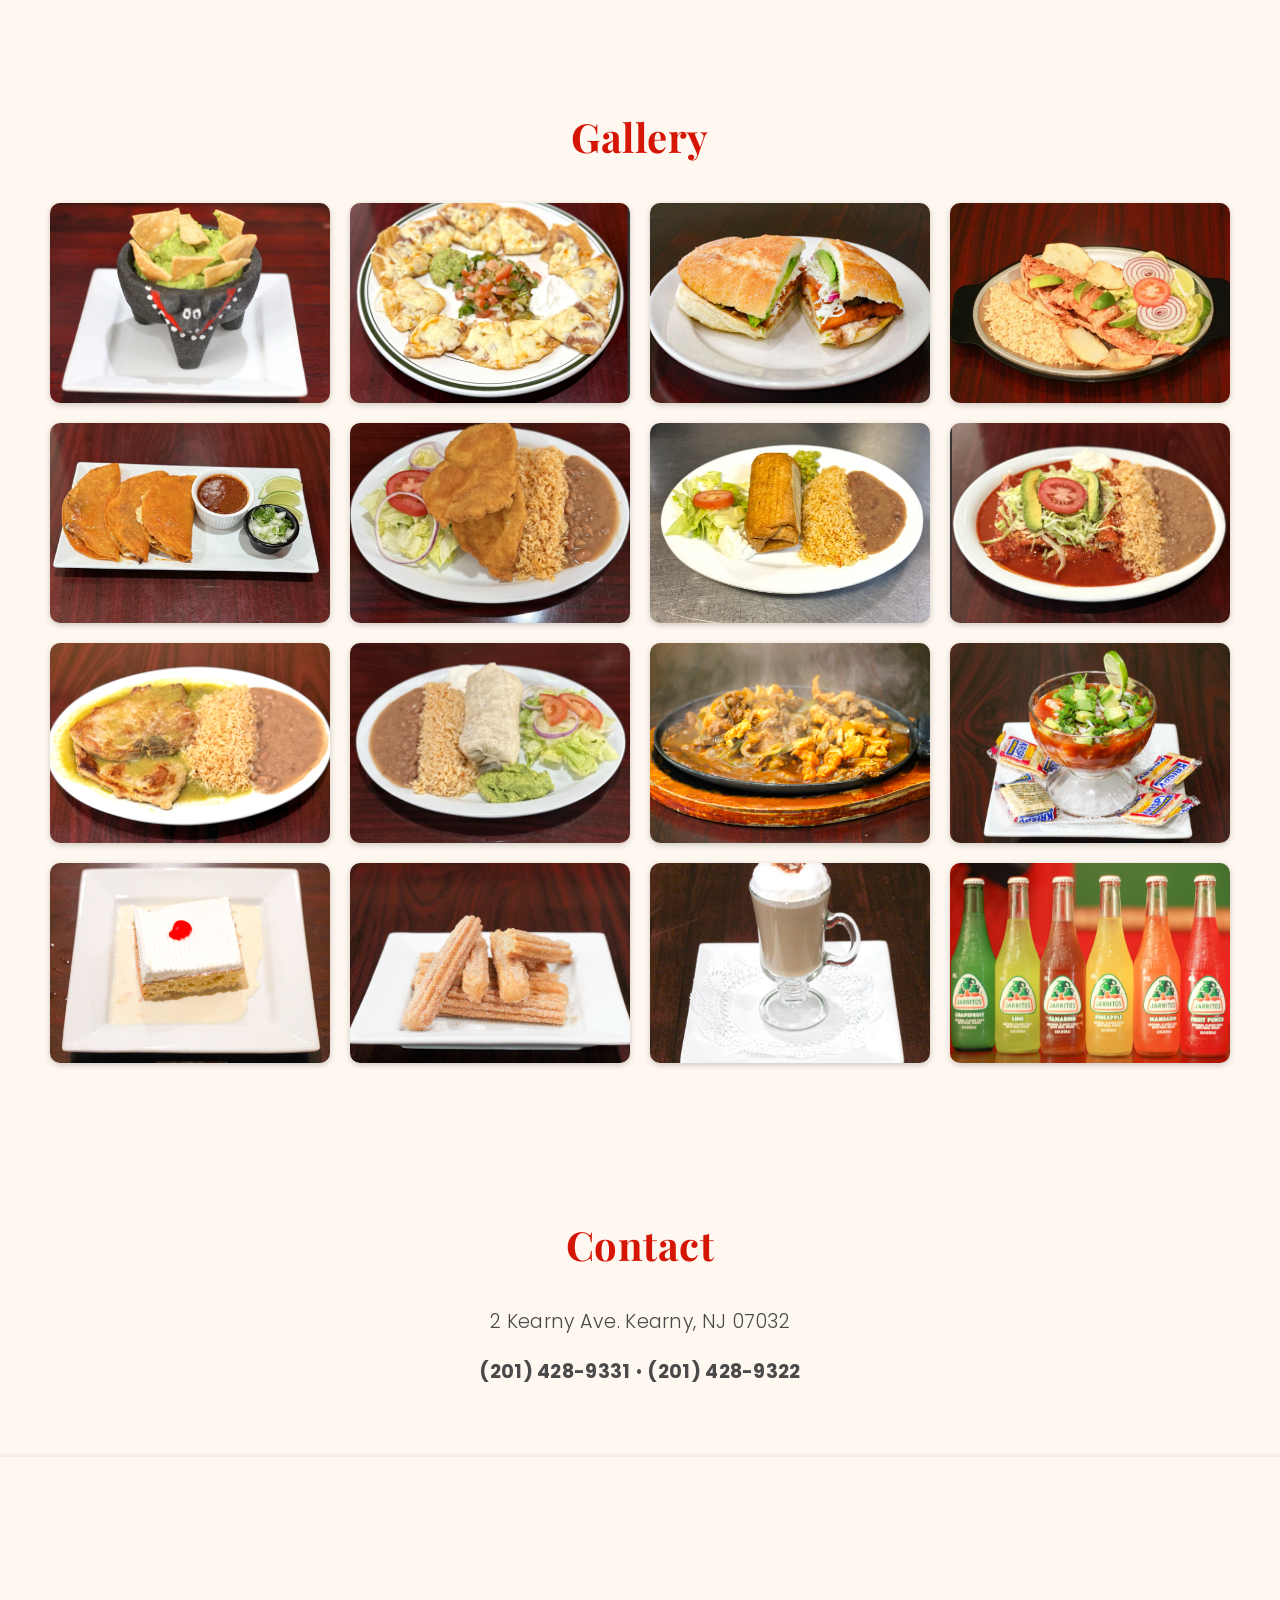
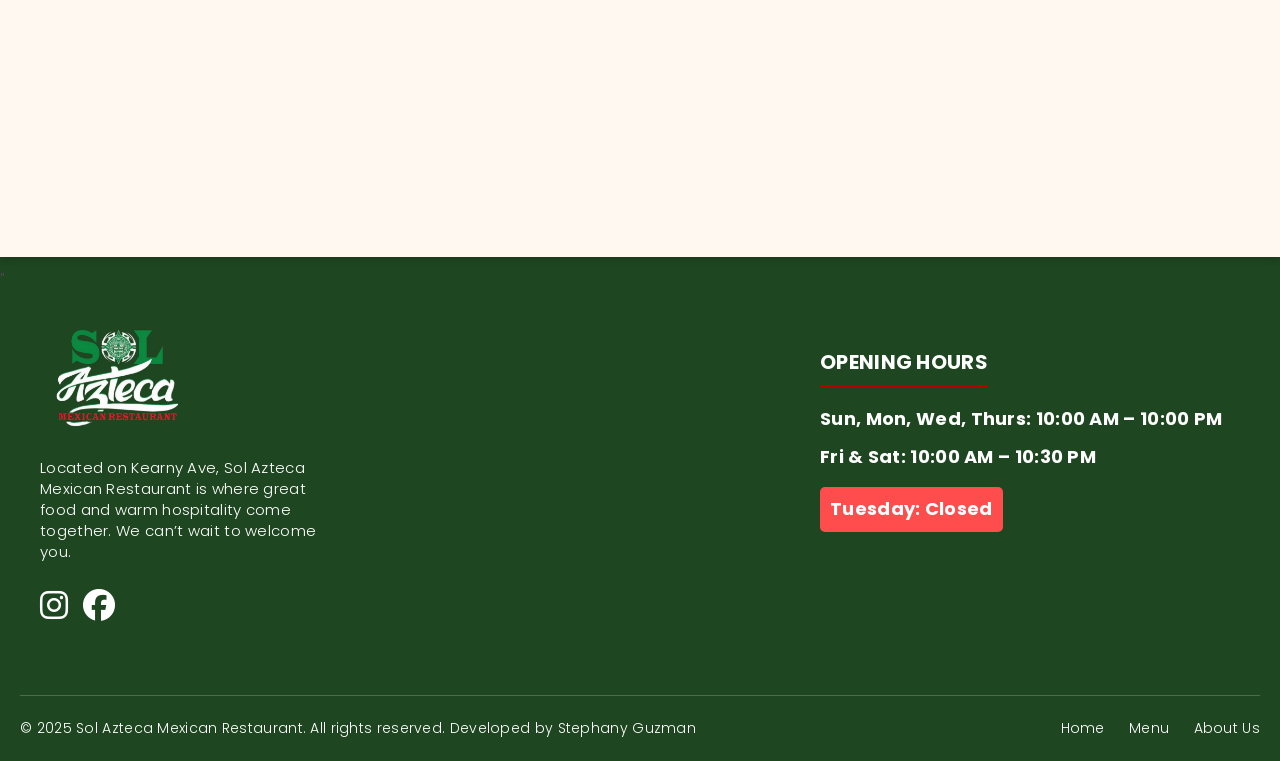
==== commit e4afc5dc: "Updated hero button color and styling" ====
--- a/index.html
+++ b/index.html
@@ -55,7 +55,7 @@
   <!-- Hero Section -->
   <section class="hero-section">
     <img src="images/foto.png" alt="Torta Dish" class="hero-image">
-    <img src="images/mobileversion1.png" alt="Torta Dish" class="hero-image mobile-hero">
+    <img src="images/foto4.png" alt="Torta Dish" class="hero-image mobile-hero">
     <!--<img src="image3.png" alt="Torta Dish" class="hero-image">-->
     <div class="hero-text-container">
       <h1 class="hero-text">Sol Azteca Mexican Restaurant</h1>
--- a/style.css
+++ b/style.css
@@ -196,8 +196,8 @@
 .view-menu-btn {
   display: inline-block;
   margin-top: 20px;
-  padding: 10px 20px;
-  background-color: #c8102e; 
+  padding: 12px 28px;
+  background-color: #8B1E1E; 
   color: white;
   font-weight: bold;
   text-decoration: none;
@@ -1185,4 +1185,15 @@
     bottom: 15px;
     right: 15px;
   }
-}+}
+
+@media (max-width: 480px) {
+  .hero-text {
+    font-size: 3rem;
+    font-weight: 800;
+    text-shadow: 2px 2px 4px #000;
+    padding: 8px 12px;
+    border-radius: 5px;
+    display: inline-block;
+  }
+}
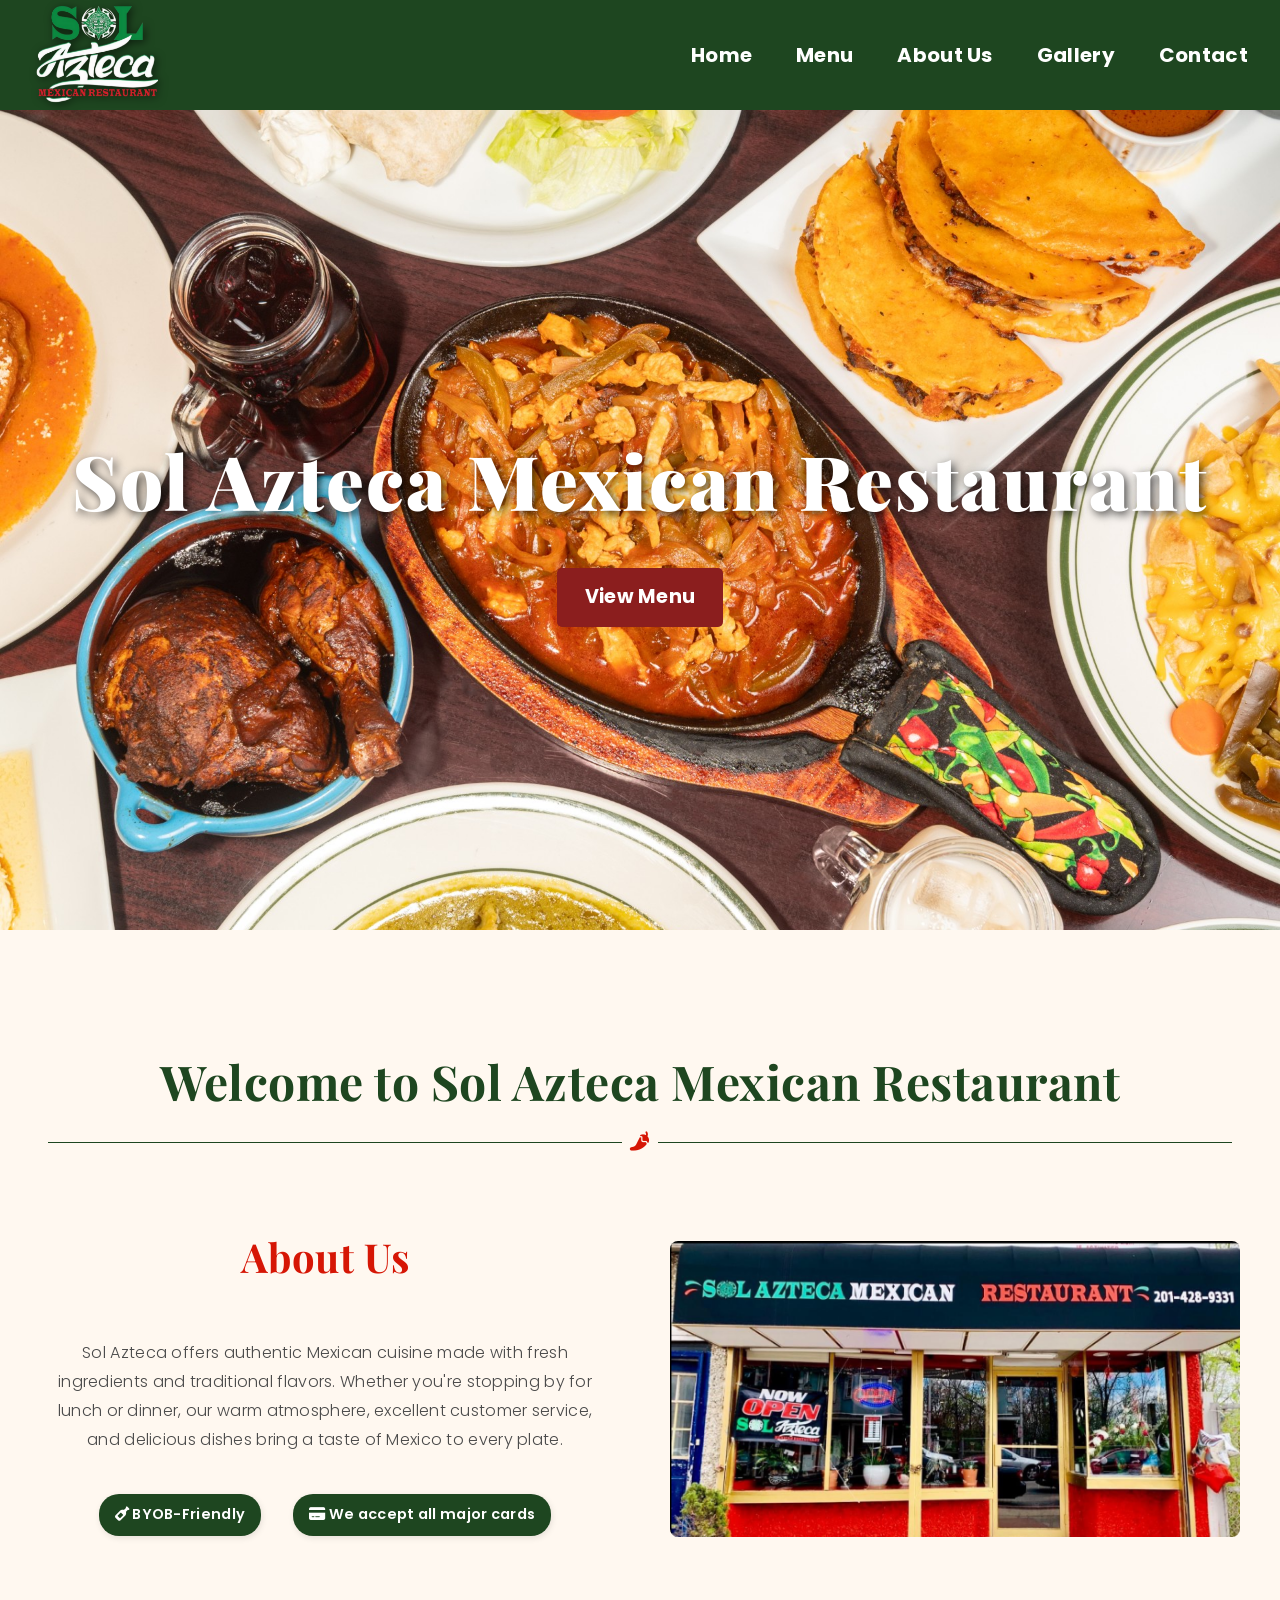
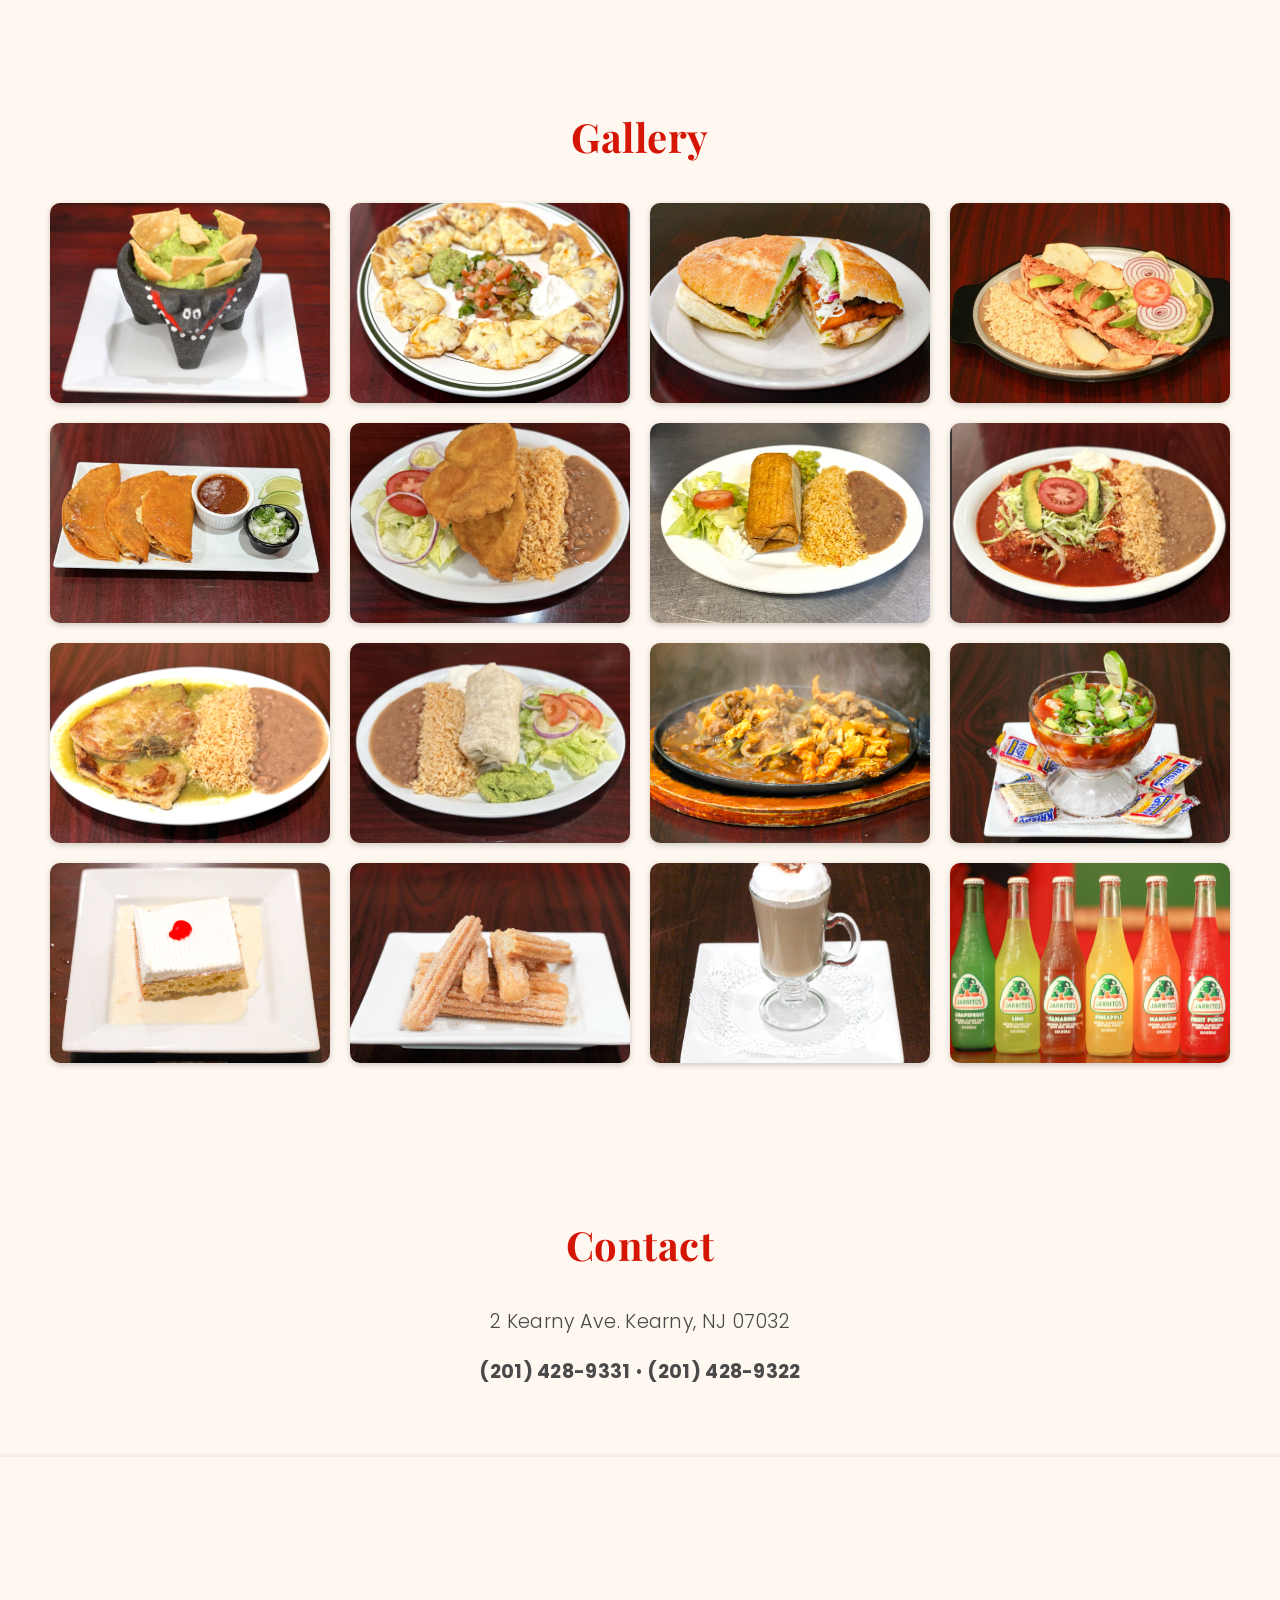
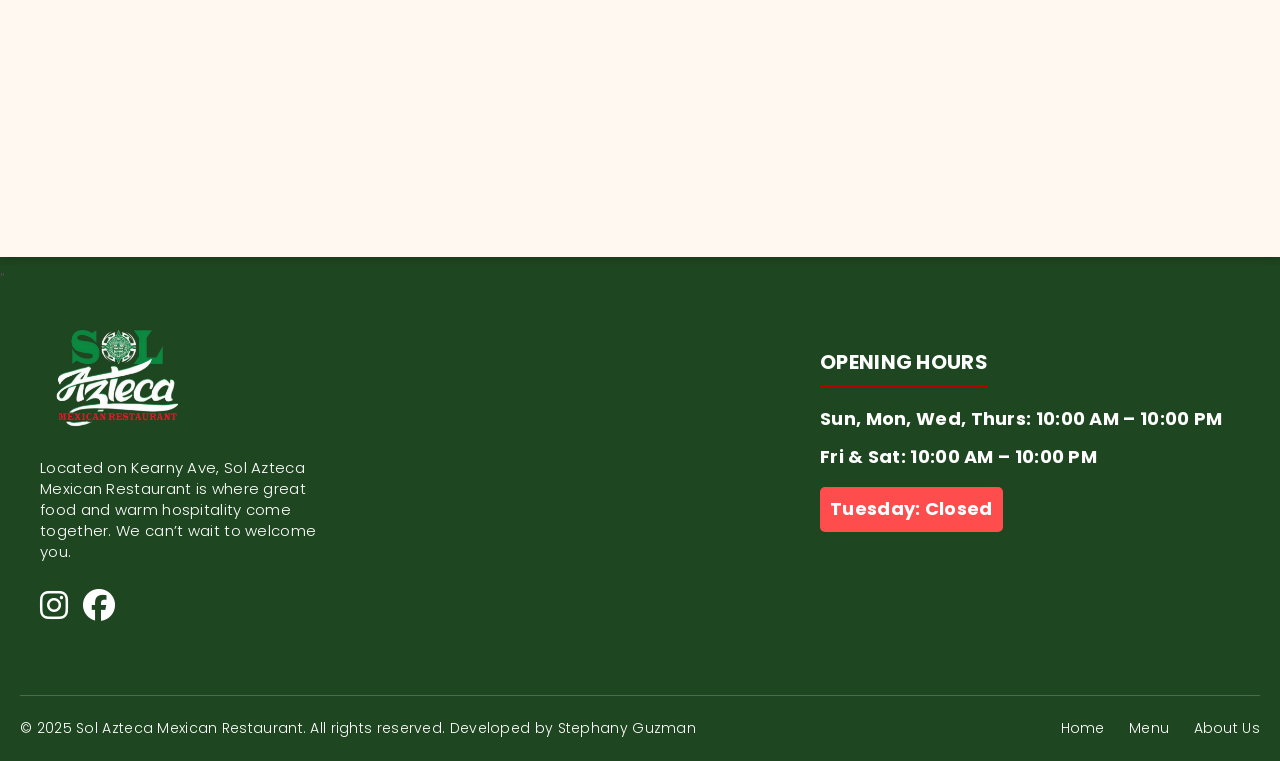
==== commit f9e5fa2f: "Updated picture" ====
--- a/index.html
+++ b/index.html
@@ -160,7 +160,7 @@
       <h4>OPENING HOURS</h4>
       <ul class="hours-list">
         <li><span class="day-label">Sun, Mon, Wed, Thurs:</span><span class="hour-time"> 10:00 AM – 10:00 PM</span></li>
-        <li><span class="day-label">Fri & Sat:</span><span class="hour-time"> 10:00 AM – 10:30 PM</span></li>
+        <li><span class="day-label">Fri & Sat:</span><span class="hour-time"> 10:00 AM – 10:00 PM</span></li>
         <li><span class="closed-day">Tuesday: Closed</span></li>
       </ul>
     </div>
--- a/style.css
+++ b/style.css
@@ -184,8 +184,9 @@
 
 .hero-text {
   font-family: 'Playfair Display', serif;
-  font-size: 4.5rem;
-  font-weight: 600;
+  font-size: 4.7rem;
+  letter-spacing: 2px;
+  font-weight: 900;
   color: white;
   text-shadow: 3px 3px 10px rgba(0, 0, 0, 0.7);
   margin: 0;
@@ -202,7 +203,7 @@
   font-weight: bold;
   text-decoration: none;
   border-radius: 5px;
-  font-size: 1rem;
+  font-size: 1.2rem;
   transition: background-color 0.3s ease;
 }
 
@@ -1189,11 +1190,11 @@
 
 @media (max-width: 480px) {
   .hero-text {
-    font-size: 3rem;
-    font-weight: 800;
-    text-shadow: 2px 2px 4px #000;
+    font-size: 3.5rem;
+    font-weight: 900;
+    text-shadow: 4px 1px 2px #000;
     padding: 8px 12px;
-    border-radius: 5px;
+    border-radius: 3px;
     display: inline-block;
   }
 }
